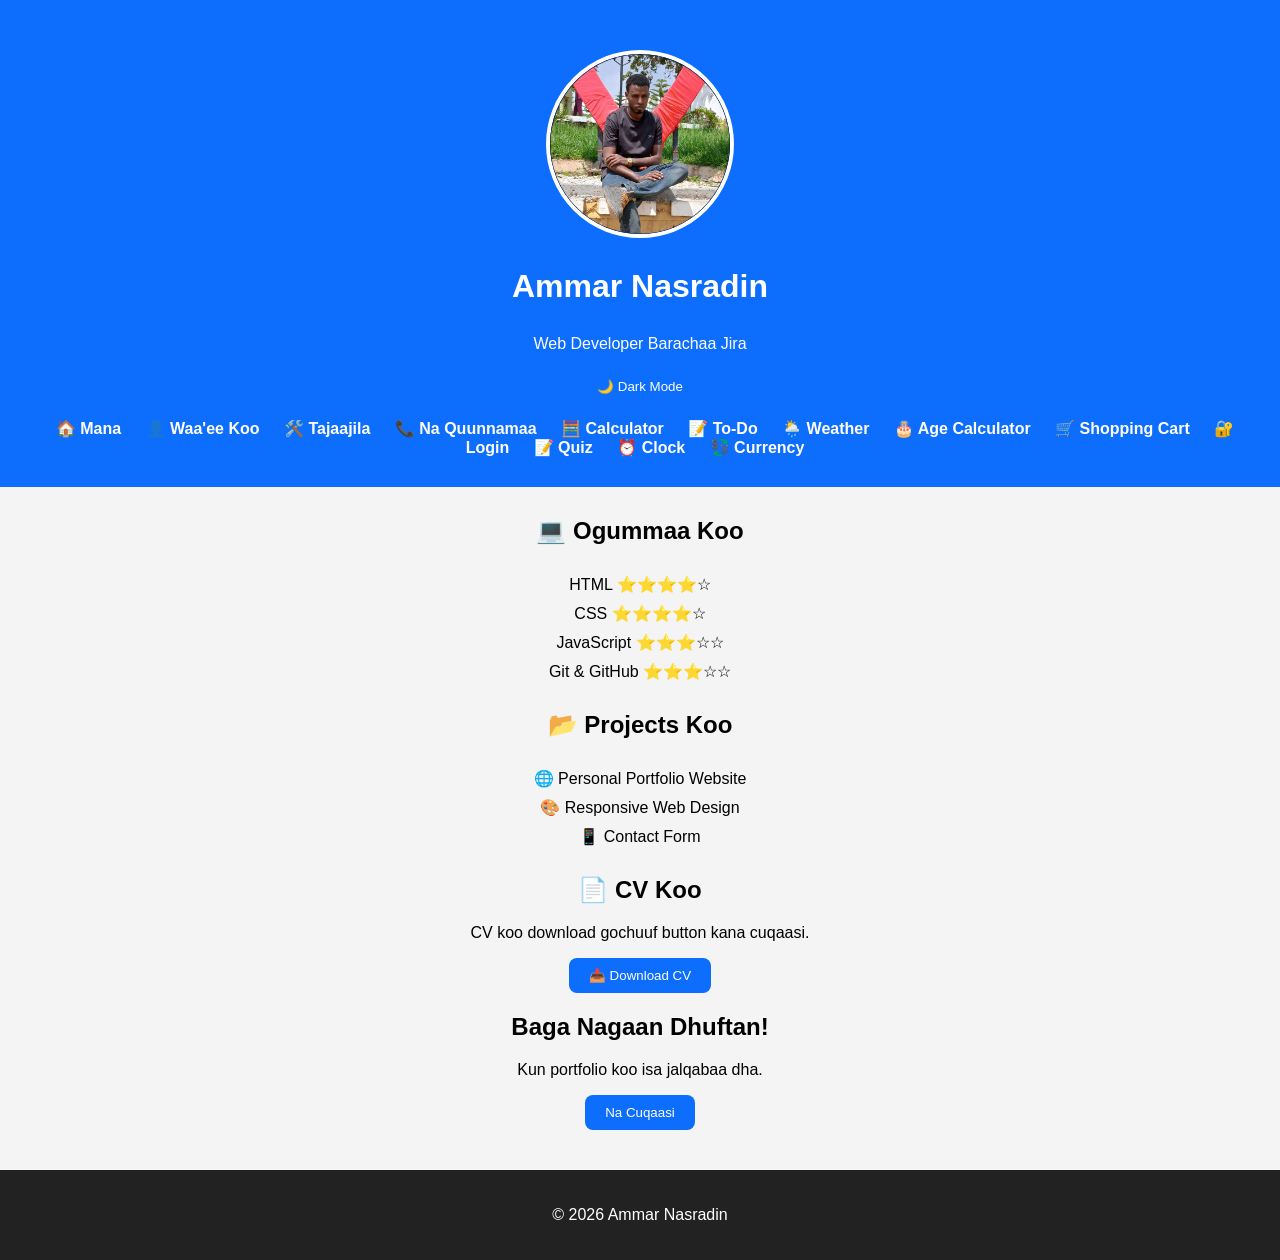
==== index.html @ f9d0d1c0 "Add Currency Converter" ====
<!DOCTYPE html>
<html lang="om">
<head>
    <meta charset="UTF-8">
    <meta name="viewport" content="width=device-width, initial-scale=1.0">
    <title>Ammar Nasradin | Portfolio</title>
    <link rel="stylesheet" href="style.css">
</head>

<body>

<header>
    <img src="images/naa.jpg" alt="Suuraa Ammar" class="profile">

    <h1>Ammar Nasradin</h1>
    <p>Web Developer Barachaa Jira</p>

    <button onclick="toggleMode()">🌙 Dark Mode</button>

    <nav>
        <a href="index.html">🏠 Mana</a>
        <a href="about.html">👤 Waa'ee Koo</a>
        <a href="services.html">🛠️ Tajaajila</a>
        <a href="contact.html">📞 Na Quunnamaa</a>
        <a href="calculator.html">🧮 Calculator</a>
        <a href="todo.html">📝 To-Do</a>
        <a href="weather.html">🌦️ Weather</a>
        <a href="age.html">🎂 Age Calculator</a>
        <a href="shop.html">🛒 Shopping Cart</a>
        <a href="login.html">🔐 Login</a>
        <a href="quiz.html">📝 Quiz</a>
        <a href="clock.html">⏰ Clock</a>
        <a href="currency.html">💱 Currency</a>
    </nav>
</header>

<main>

<section id="skills" class="card">
    <h2>💻 Ogummaa Koo</h2>

    <ul>
        <li>HTML ⭐⭐⭐⭐☆</li>
        <li>CSS ⭐⭐⭐⭐☆</li>
        <li>JavaScript ⭐⭐⭐☆☆</li>
        <li>Git & GitHub ⭐⭐⭐☆☆</li>
    </ul>
</section>

<section id="projects" class="card">
    <h2>📂 Projects Koo</h2>

    <ul>
        <li>🌐 Personal Portfolio Website</li>
        <li>🎨 Responsive Web Design</li>
        <li>📱 Contact Form</li>
    </ul>
</section>

<section class="card">
    <h2>📄 CV Koo</h2>

    <p>CV koo download gochuuf button kana cuqaasi.</p>

    <a href="cv.pdf" download>
        <button>📥 Download CV</button>
    </a>
</section>

<section class="card">
    <h2>Baga Nagaan Dhuftan!</h2>
    <p>Kun portfolio koo isa jalqabaa dha.</p>

    <button onclick="showMessage()">Na Cuqaasi</button>
</section>

</main>

<footer>
    <p>© 2026 Ammar Nasradin</p>
</footer>

<script src="script.js"></script>

</body>
</html>
---- style.css ----
body{
    font-family:Arial,sans-serif;
    margin:0;
    background:#f4f4f4;
    text-align:center;
}

header{
    background:#0d6efd;
    color:white;
    padding:30px;
}

nav{
    margin-top:15px;
}

nav a{
    color:white;
    text-decoration:none;
    margin:10px;
    font-weight:bold;
}

main,h1,form,ul{
    max-width:800px;
    margin:30px auto;
}

ul{
    list-style:none;
    padding:0;
}

li{
    margin:10px 0;
}

input,textarea{
    width:90%;
    padding:10px;
}

button{
    padding:10px 20px;
    background:#0d6efd;
    color:white;
    border:none;
    cursor:pointer;
}

footer{
    margin-top:40px;
    padding:20px;
    background:#222;
    color:white;
}
.profile{
    width:180px;
    height:180px;
    border-radius:50%;
    object-fit:cover;
    display:block;
    margin:20px auto;
    border:4px solid white;
}
@media (max-width: 768px) {
    header {
        padding: 20px;
    }

    nav {
        display: flex;
        flex-direction: column;
        gap: 10px;
    }

    nav a {
        margin: 5px 0;
    }

    .profile {
        width: 140px;
        height: 140px;
    }

    .card {
        margin: 15px;
        padding: 15px;
    }

    input,
    textarea,
    button {
        width: 100%;
        box-sizing: border-box;
    }
}
.dark {
    background-color: #222;
    color: white;
}

.dark .card {
    background-color: #333;
    color: white;
}

button {
    padding: 10px 20px;
    border: none;
    border-radius: 8px;
    cursor: pointer;
}
#cart button{
    background:red;
    margin-left:10px;
    padding:5px 10px;
}

#cart button:hover{
    background:darkred;
}
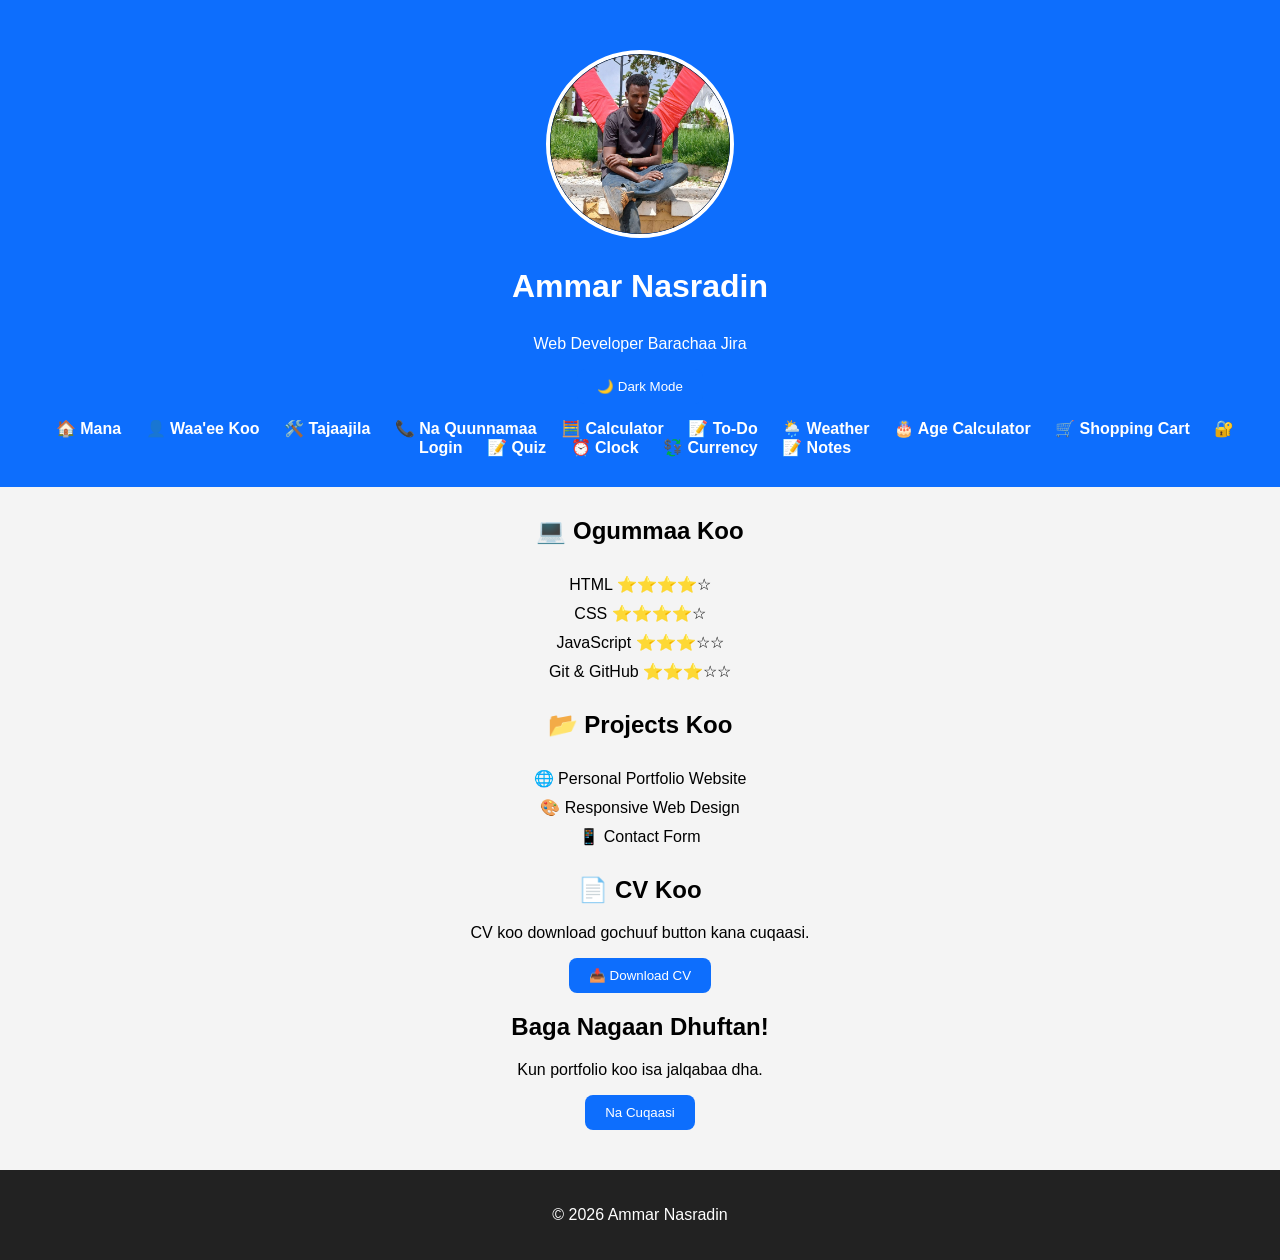
==== commit 8521ebf5: "Add Notes App" ====
--- a/index.html
+++ b/index.html
@@ -31,6 +31,7 @@
         <a href="quiz.html">📝 Quiz</a>
         <a href="clock.html">⏰ Clock</a>
         <a href="currency.html">💱 Currency</a>
+        <a href="notes.html">📝 Notes</a>
     </nav>
 </header>
 
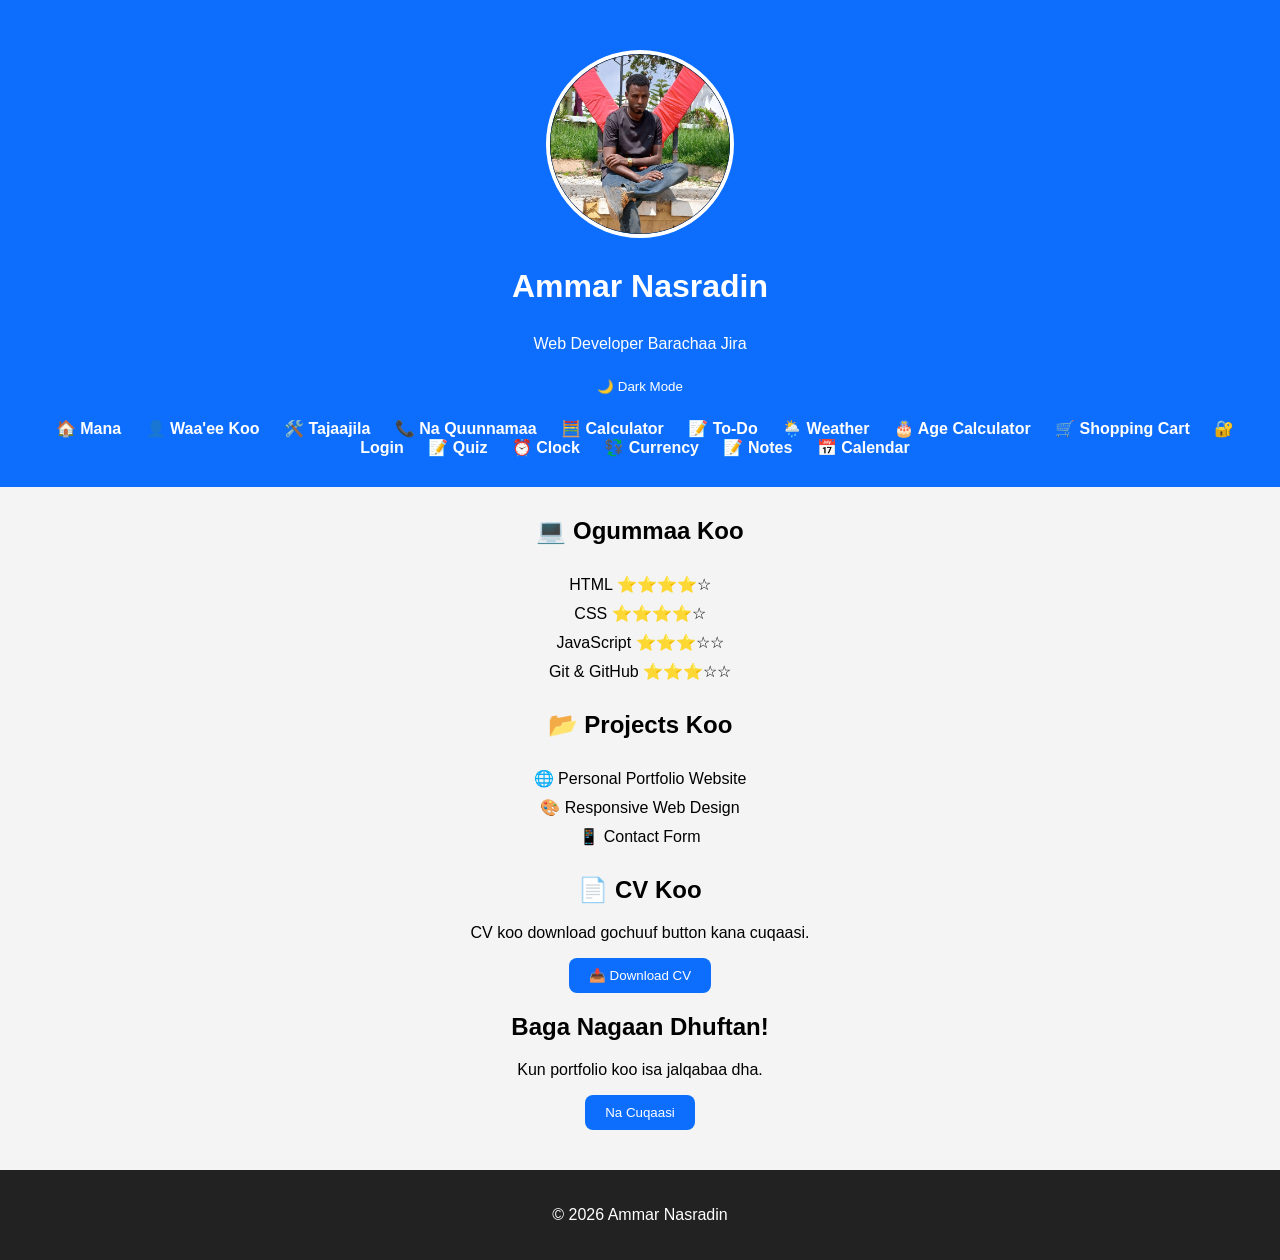
==== commit 707b4c90: "Add 📅 Calendar App" ====
--- a/index.html
+++ b/index.html
@@ -32,6 +32,7 @@
         <a href="clock.html">⏰ Clock</a>
         <a href="currency.html">💱 Currency</a>
         <a href="notes.html">📝 Notes</a>
+        <a href="calendar.html">📅 Calendar</a>
     </nav>
 </header>
 
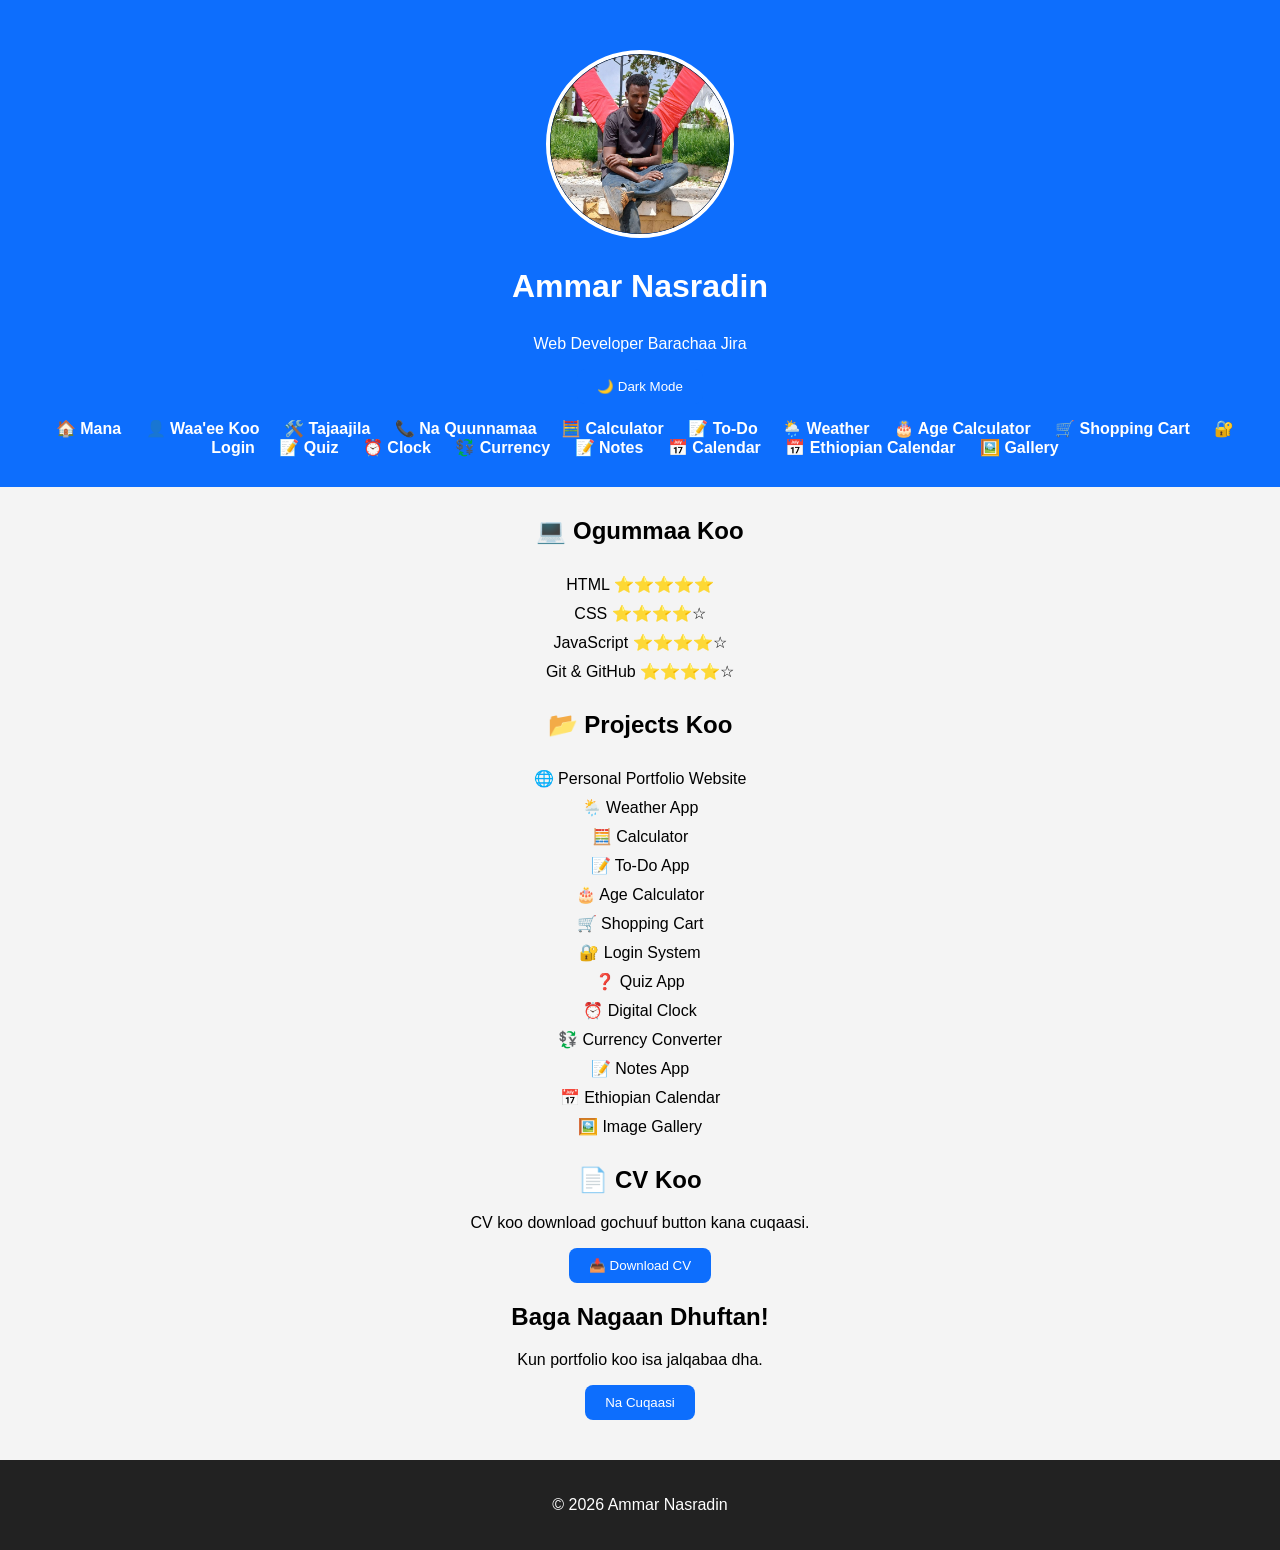
==== commit b09db1e1: "Add 🖼️ Image Gallerye" ====
--- a/index.html
+++ b/index.html
@@ -33,6 +33,8 @@
         <a href="currency.html">💱 Currency</a>
         <a href="notes.html">📝 Notes</a>
         <a href="calendar.html">📅 Calendar</a>
+        <a href="calendar.html">📅 Ethiopian Calendar</a>
+    <a href="gallery.html">🖼️ Gallery</a>
     </nav>
 </header>
 
@@ -42,10 +44,12 @@
     <h2>💻 Ogummaa Koo</h2>
 
     <ul>
-        <li>HTML ⭐⭐⭐⭐☆</li>
-        <li>CSS ⭐⭐⭐⭐☆</li>
-        <li>JavaScript ⭐⭐⭐☆☆</li>
-        <li>Git & GitHub ⭐⭐⭐☆☆</li>
+        <ul>
+    <li>HTML ⭐⭐⭐⭐⭐</li>
+    <li>CSS ⭐⭐⭐⭐☆</li>
+    <li>JavaScript ⭐⭐⭐⭐☆</li>
+    <li>Git & GitHub ⭐⭐⭐⭐☆</li>
+</ul>
     </ul>
 </section>
 
@@ -53,9 +57,21 @@
     <h2>📂 Projects Koo</h2>
 
     <ul>
-        <li>🌐 Personal Portfolio Website</li>
-        <li>🎨 Responsive Web Design</li>
-        <li>📱 Contact Form</li>
+       <ul>
+    <li>🌐 Personal Portfolio Website</li>
+    <li>🌦️ Weather App</li>
+    <li>🧮 Calculator</li>
+    <li>📝 To-Do App</li>
+    <li>🎂 Age Calculator</li>
+    <li>🛒 Shopping Cart</li>
+    <li>🔐 Login System</li>
+    <li>❓ Quiz App</li>
+    <li>⏰ Digital Clock</li>
+    <li>💱 Currency Converter</li>
+    <li>📝 Notes App</li>
+    <li>📅 Ethiopian Calendar</li>
+    <li>🖼️ Image Gallery</li>
+</ul>
     </ul>
 </section>
 
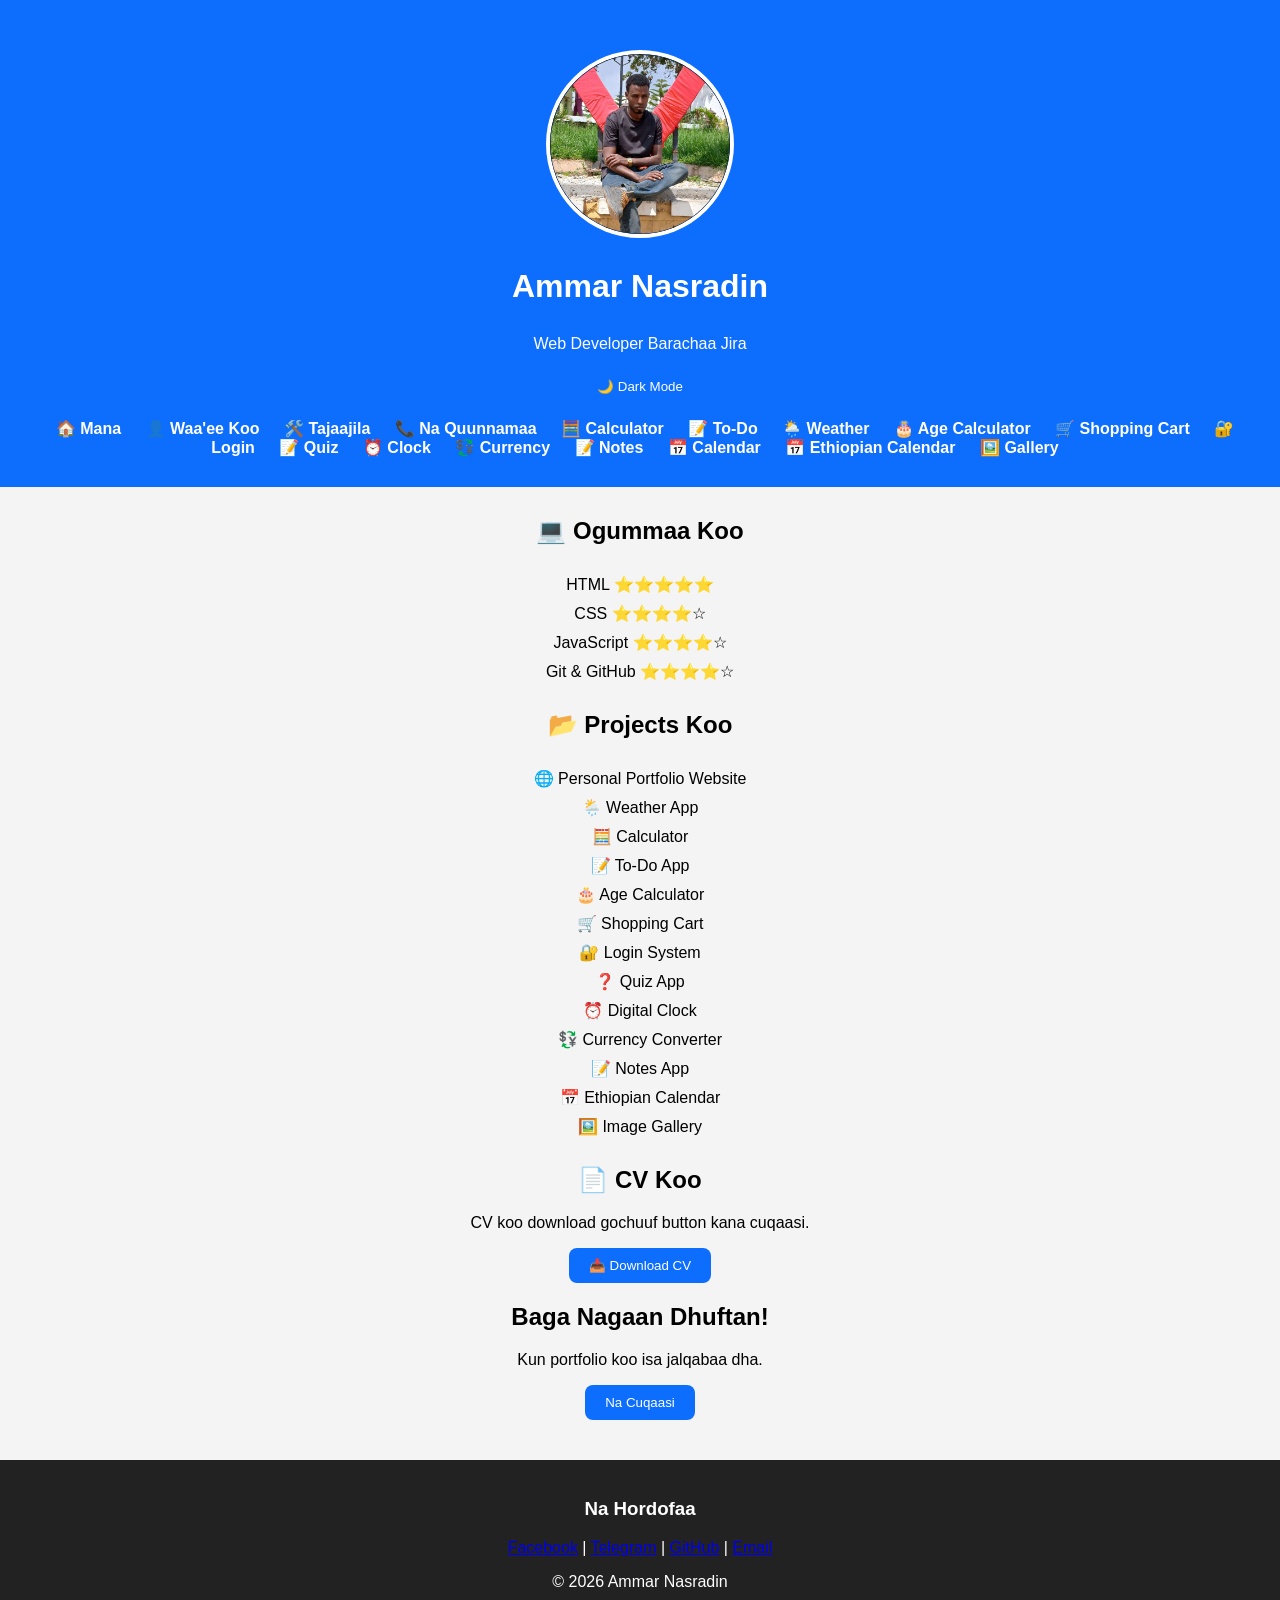
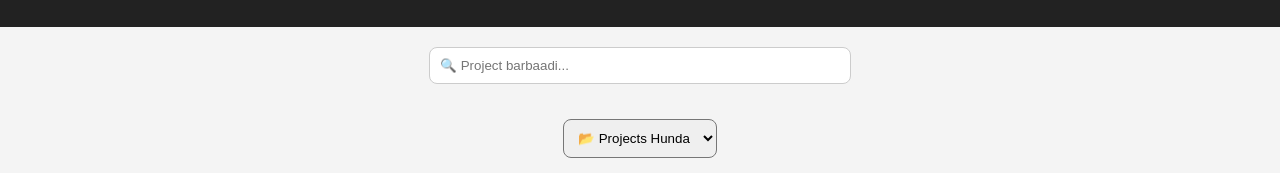
==== commit 3212df77: "Update portfolio homepage" ====
--- a/index.html
+++ b/index.html
@@ -58,19 +58,22 @@
 
     <ul>
        <ul>
-    <li>🌐 Personal Portfolio Website</li>
-    <li>🌦️ Weather App</li>
-    <li>🧮 Calculator</li>
-    <li>📝 To-Do App</li>
-    <li>🎂 Age Calculator</li>
-    <li>🛒 Shopping Cart</li>
-    <li>🔐 Login System</li>
-    <li>❓ Quiz App</li>
-    <li>⏰ Digital Clock</li>
-    <li>💱 Currency Converter</li>
-    <li>📝 Notes App</li>
-    <li>📅 Ethiopian Calendar</li>
-    <li>🖼️ Image Gallery</li>
+    <ul id="projectList">
+    <li data-type="web">🌐 Personal Portfolio Website</li>
+    <li data-type="app">🌦️ Weather App</li>
+    <li data-type="app">🧮 Calculator</li>
+    <li data-type="app">📝 To-Do App</li>
+    <li data-type="app">🎂 Age Calculator</li>
+    <li data-type="app">🛒 Shopping Cart</li>
+    <li data-type="app">🔐 Login System</li>
+    <li data-type="app">❓ Quiz App</li>
+    <li data-type="app">⏰ Digital Clock</li>
+    <li data-type="app">💱 Currency Converter</li>
+    <li data-type="app">📝 Notes App</li>
+    <li data-type="app">📅 Ethiopian Calendar</li>
+    <li data-type="web">🖼️ Image Gallery</li>
+</ul>
+</ul>
 </ul>
     </ul>
 </section>
@@ -95,10 +98,26 @@
 </main>
 
 <footer>
+    <h3>Na Hordofaa</h3>
+
+<a href="#">Facebook</a> |
+<a href="#">Telegram</a> |
+<a href="#">GitHub</a> |
+<a href="#">Email</a>
     <p>© 2026 Ammar Nasradin</p>
 </footer>
 
 <script src="script.js"></script>
+<input
+    type="text"
+    id="search"
+    placeholder="🔍 Project barbaadi..."
+    onkeyup="searchProject()">
+    <select id="filter" onchange="filterProjects()">
+    <option value="all">📂 Projects Hunda</option>
+    <option value="app">📱 Apps</option>
+    <option value="web">🌐 Websites</option>
+</select>
 
 </body>
 </html>
--- a/style.css
+++ b/style.css
@@ -120,4 +120,18 @@
 
 #cart button:hover{
     background:darkred;
+}
+#search{
+    width:90%;
+    max-width:400px;
+    padding:10px;
+    margin:20px auto;
+    display:block;
+    border:1px solid #ccc;
+    border-radius:8px;
+}
+#filter{
+    padding:10px;
+    margin:15px;
+    border-radius:8px;
 }
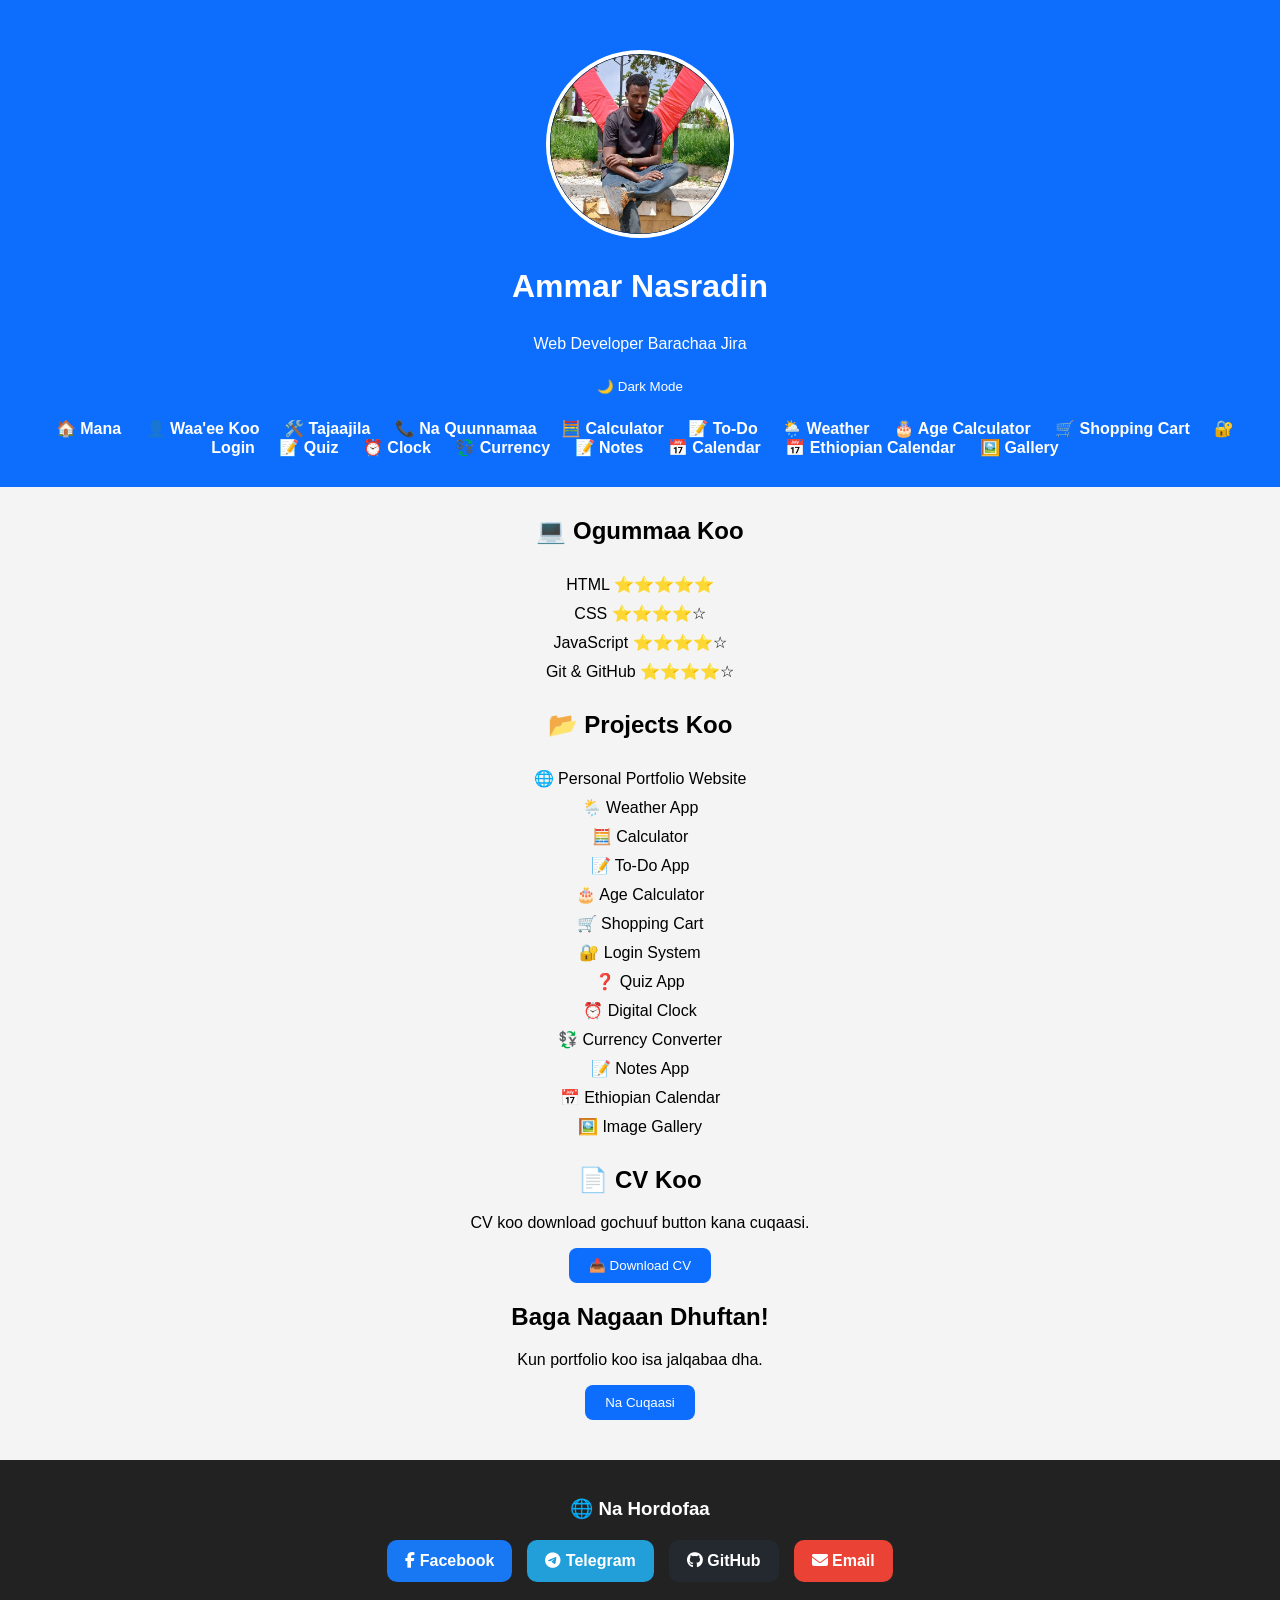
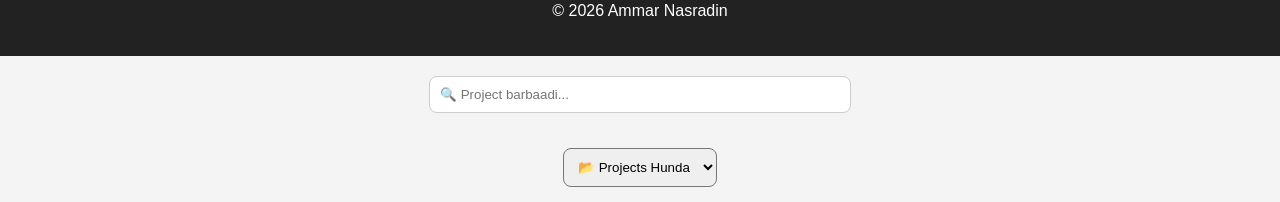
==== commit 69f1f53b: "Update portfolio homepage" ====
--- a/index.html
+++ b/index.html
@@ -5,6 +5,7 @@
     <meta name="viewport" content="width=device-width, initial-scale=1.0">
     <title>Ammar Nasradin | Portfolio</title>
     <link rel="stylesheet" href="style.css">
+    <link rel="stylesheet" href="https://cdnjs.cloudflare.com/ajax/libs/font-awesome/6.5.2/css/all.min.css">
 </head>
 
 <body>
@@ -98,13 +99,27 @@
 </main>
 
 <footer>
-    <h3>Na Hordofaa</h3>
+<h3>🌐 Na Hordofaa</h3>
 
-<a href="#">Facebook</a> |
-<a href="#">Telegram</a> |
-<a href="#">GitHub</a> |
-<a href="#">Email</a>
-    <p>© 2026 Ammar Nasradin</p>
+<div class="social">
+
+    <a href="https://facebook.com/" target="_blank" class="facebook">
+        <i class="fab fa-facebook-f"></i> Facebook
+    </a>
+
+    <a href="https://t.me/" target="_blank" class="telegram">
+        <i class="fab fa-telegram-plane"></i> Telegram
+    </a>
+
+    <a href="https://github.com/NesradinAbduramanOmer" target="_blank" class="github">
+        <i class="fab fa-github"></i> GitHub
+    </a>
+
+    <a href="mailto:ammarnasradin@gmail.com" class="email">
+        <i class="fas fa-envelope"></i> Email
+    </a>
+
+</div>    <p>© 2026 Ammar Nasradin</p>
 </footer>
 
 <script src="script.js"></script>
--- a/style.css
+++ b/style.css
@@ -134,4 +134,41 @@
     padding:10px;
     margin:15px;
     border-radius:8px;
+}
+.social{
+    display:flex;
+    justify-content:center;
+    gap:15px;
+    flex-wrap:wrap;
+    margin:20px 0;
+}
+
+.social a{
+    text-decoration:none;
+    color:white;
+    padding:12px 18px;
+    border-radius:10px;
+    font-weight:bold;
+    transition:0.3s;
+}
+
+.facebook{
+    background:#1877F2;
+}
+
+.telegram{
+    background:#229ED9;
+}
+
+.github{
+    background:#24292F;
+}
+
+.email{
+    background:#EA4335;
+}
+
+.social a:hover{
+    transform:scale(1.08);
+    opacity:0.9;
 }
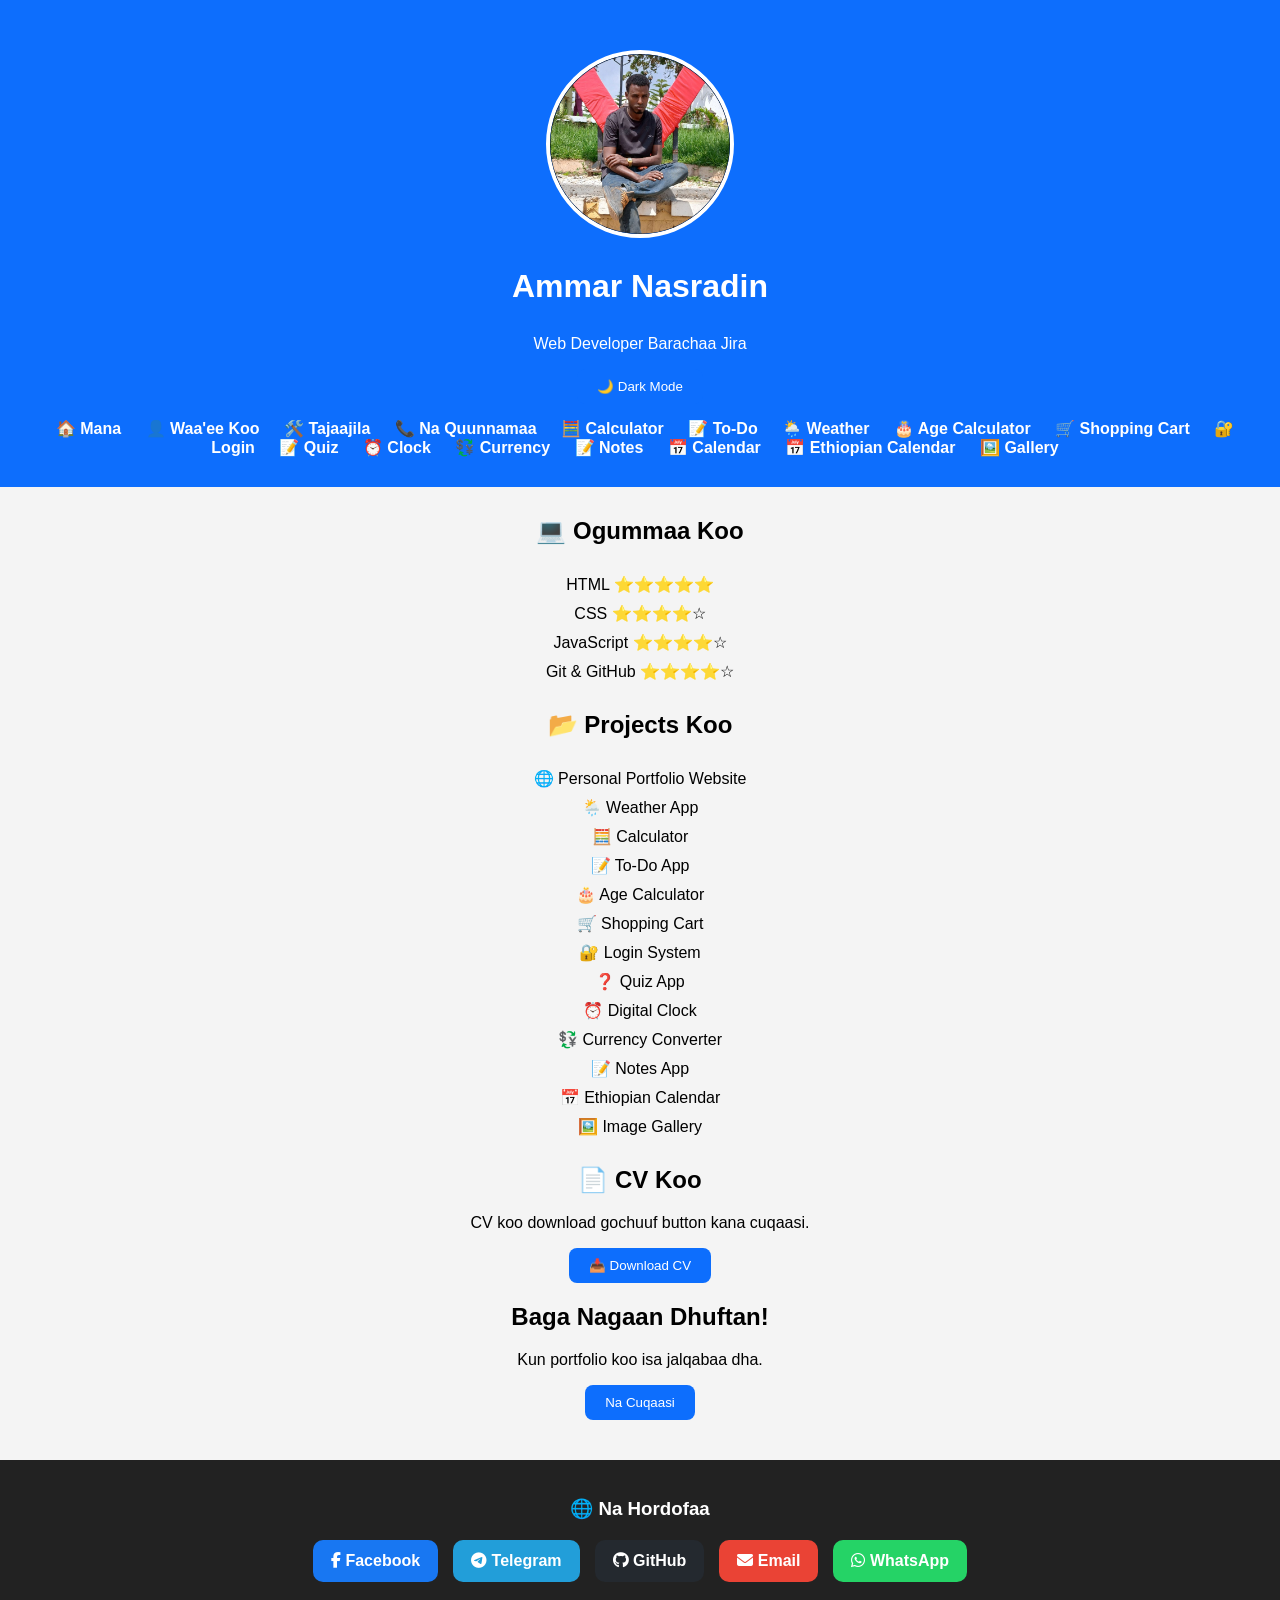
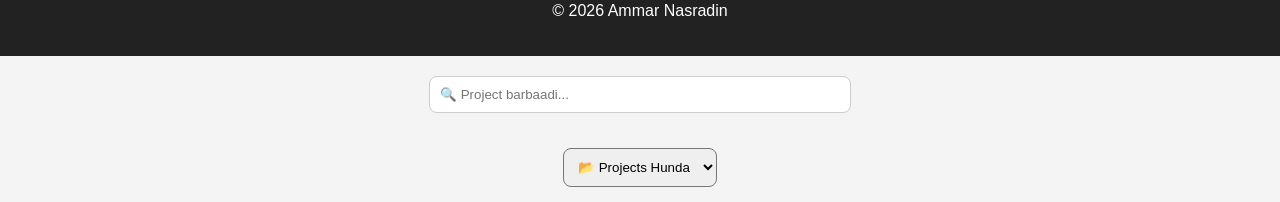
==== commit 3843e577: "Update portfolio homepage" ====
--- a/index.html
+++ b/index.html
@@ -118,6 +118,9 @@
     <a href="mailto:ammarnasradin@gmail.com" class="email">
         <i class="fas fa-envelope"></i> Email
     </a>
+    <a href="https://wa.me/251915081547" target="_blank" class="whatsapp">
+    <i class="fab fa-whatsapp"></i> WhatsApp
+</a>
 
 </div>    <p>© 2026 Ammar Nasradin</p>
 </footer>
--- a/style.css
+++ b/style.css
@@ -171,4 +171,7 @@
 .social a:hover{
     transform:scale(1.08);
     opacity:0.9;
+}
+.whatsapp{
+    background:#25D366;
 }
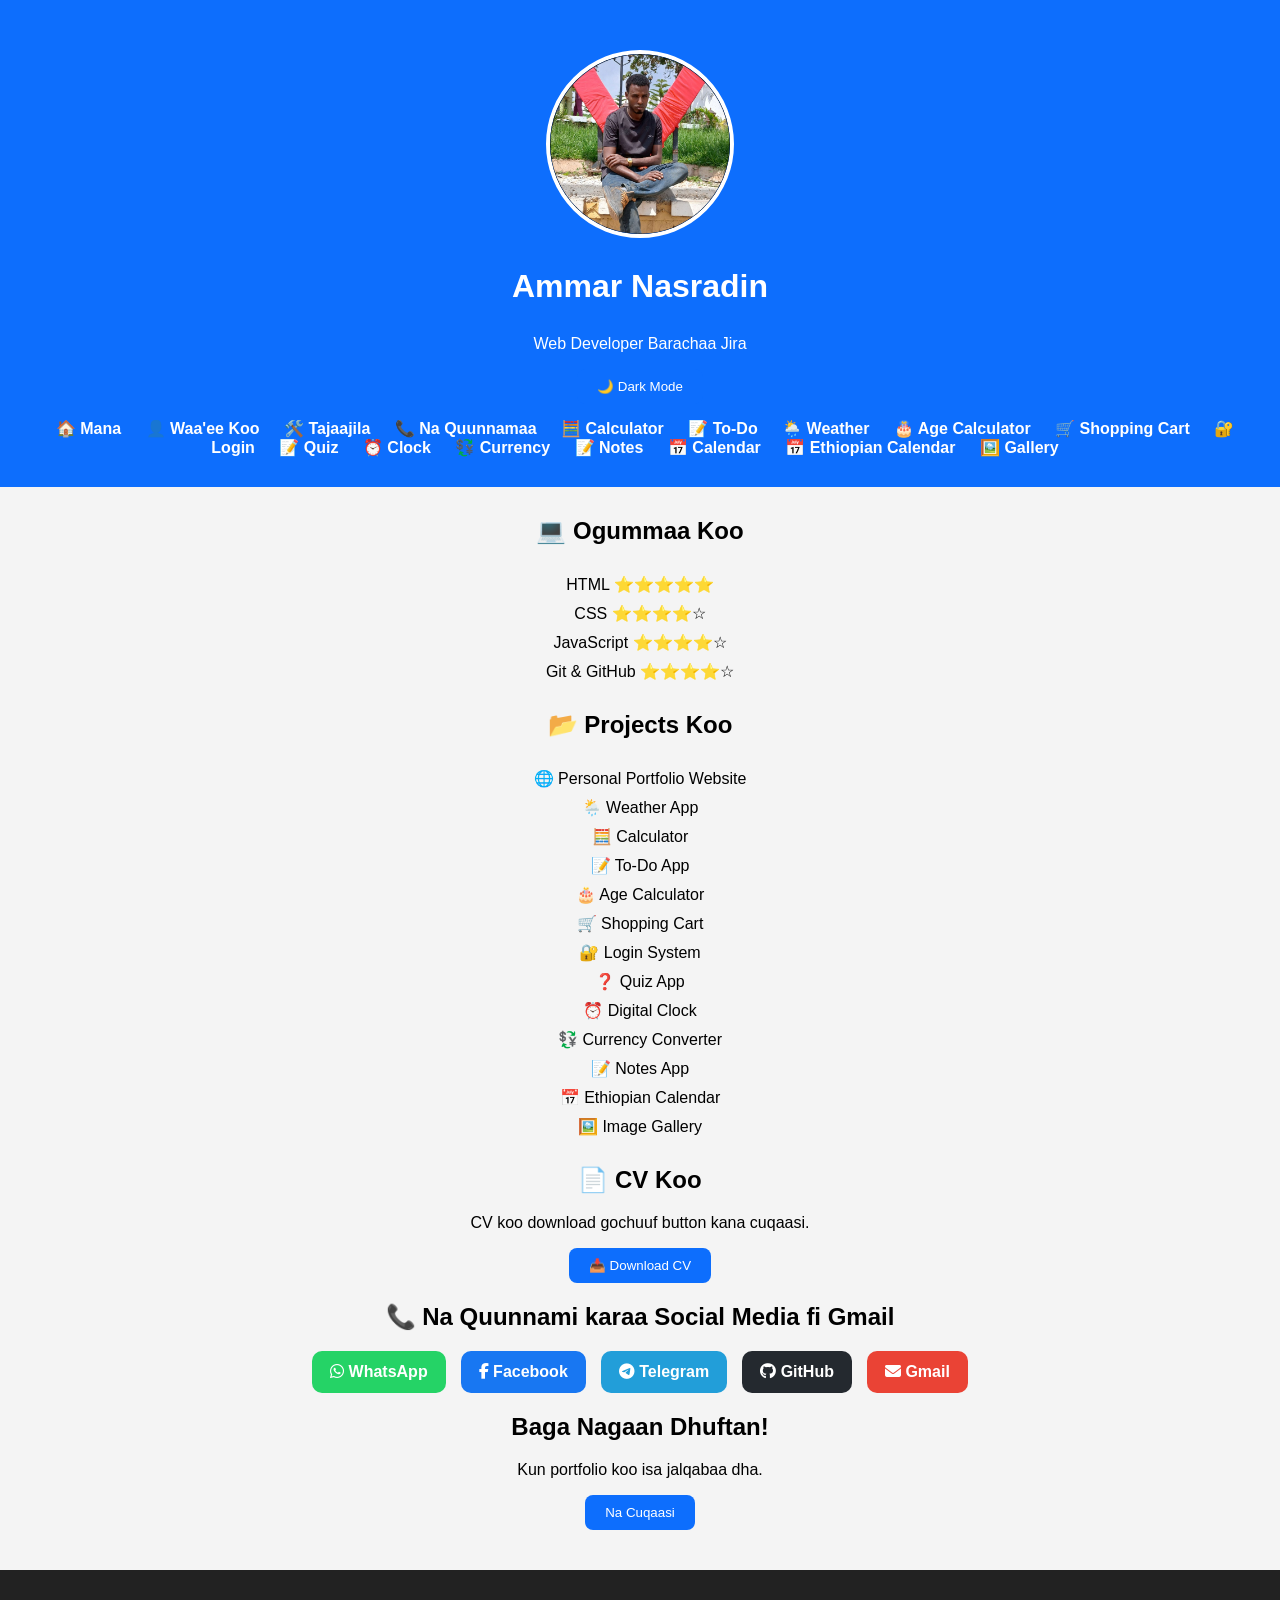
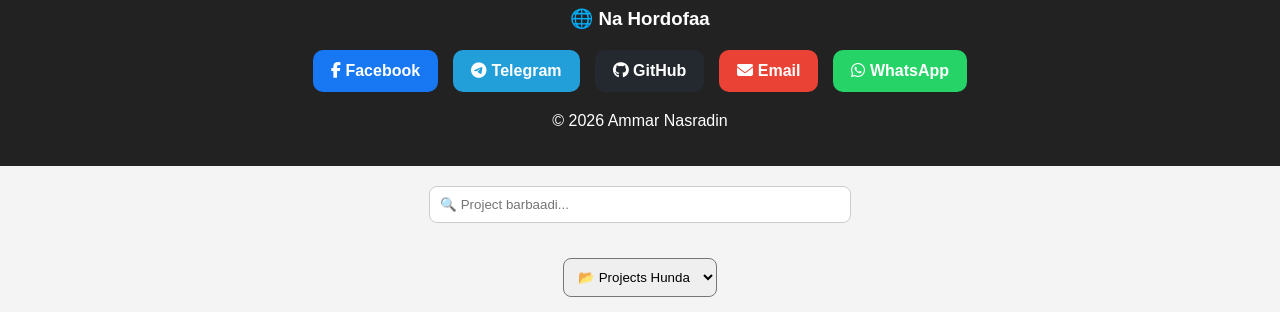
==== commit 9c6cdece: "Update portfolio homepage" ====
--- a/index.html
+++ b/index.html
@@ -90,6 +90,31 @@
 </section>
 
 <section class="card">
+    <h2>📞 Na Quunnami karaa Social Media fi Gmail</h2>
+
+<div class="social">
+
+    <a href="https://wa.me/251915081547" target="_blank" class="whatsapp">
+        <i class="fab fa-whatsapp"></i> WhatsApp
+    </a>
+
+    <a href="https://facebook.com/" target="_blank" class="facebook">
+        <i class="fab fa-facebook-f"></i> Facebook
+    </a>
+
+    <a href="https://t.me/" target="_blank" class="telegram">
+        <i class="fab fa-telegram-plane"></i> Telegram
+    </a>
+
+    <a href="https://github.com/NesradinAbduramanOmer" target="_blank" class="github">
+        <i class="fab fa-github"></i> GitHub
+    </a>
+
+    <a href="mailto:ammarnasradin@gmail.com" class="email">
+        <i class="fas fa-envelope"></i> Gmail
+    </a>
+
+</div>
     <h2>Baga Nagaan Dhuftan!</h2>
     <p>Kun portfolio koo isa jalqabaa dha.</p>
 
